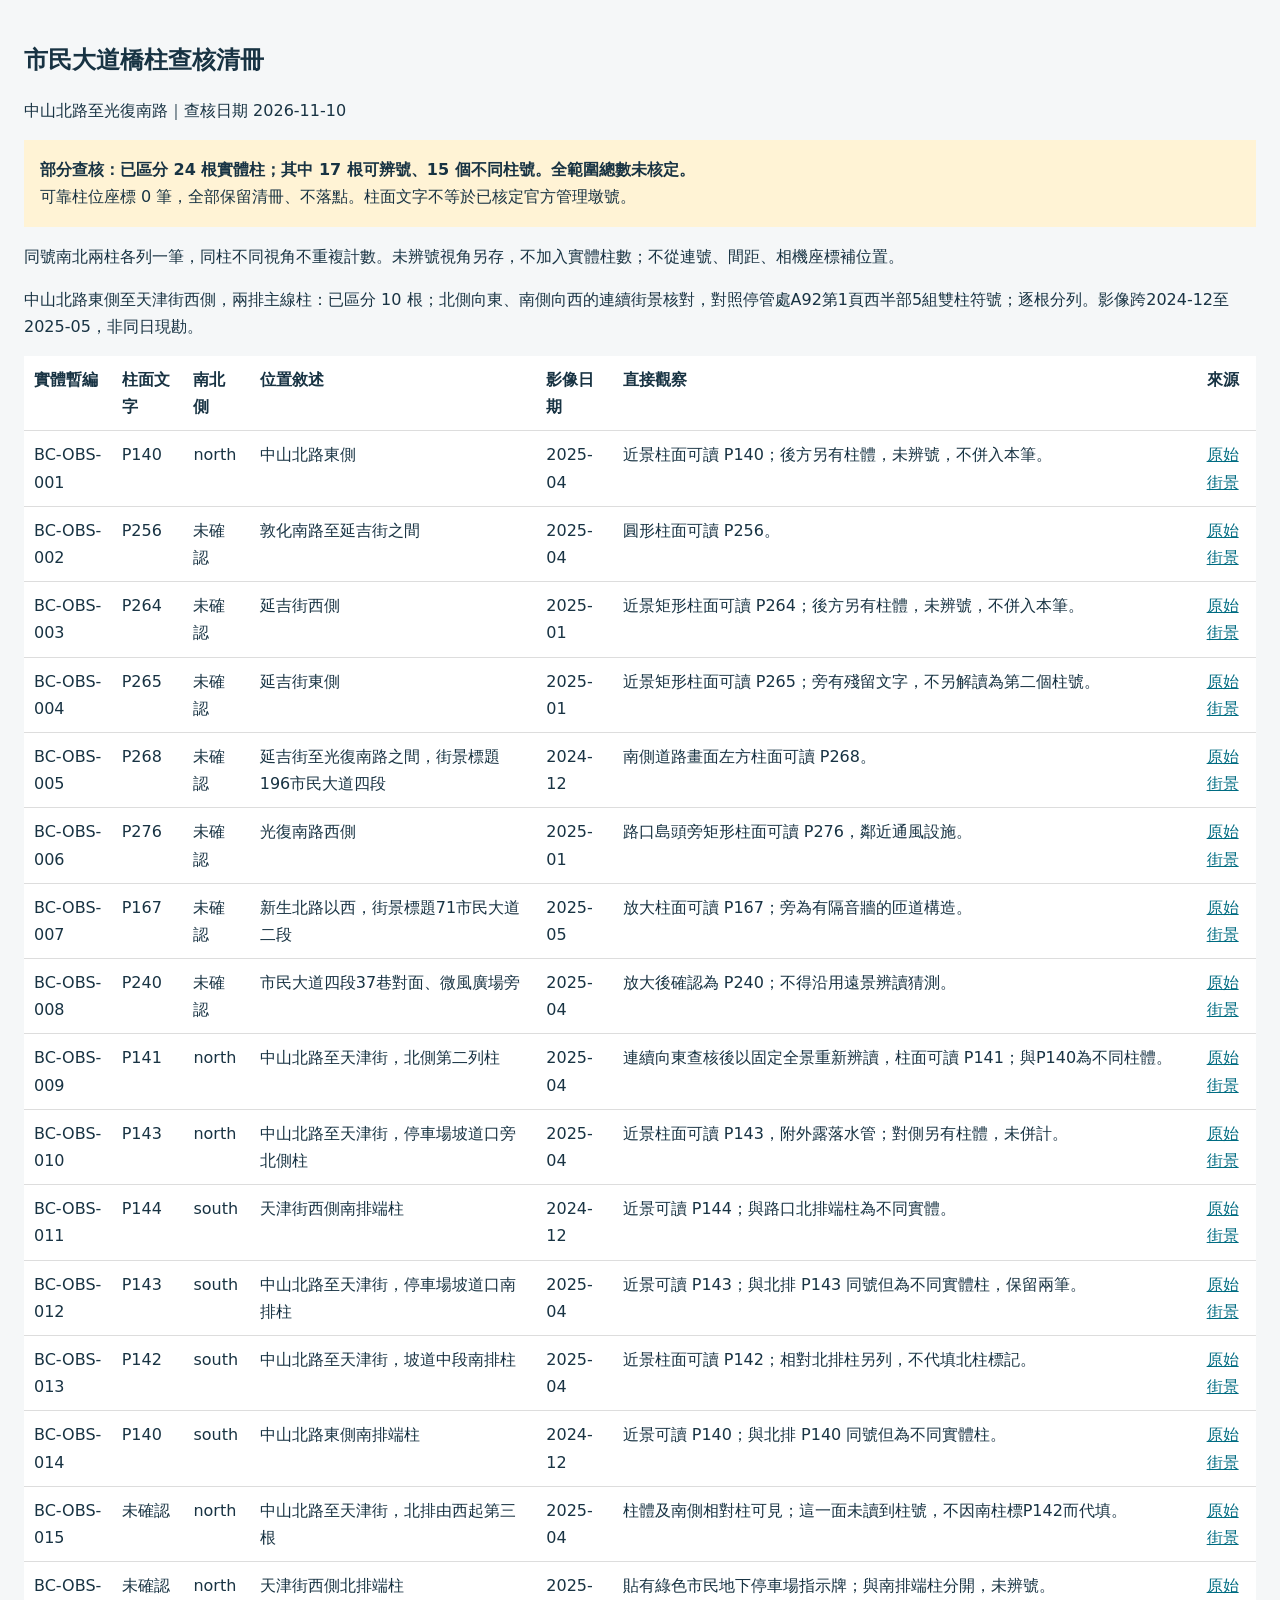
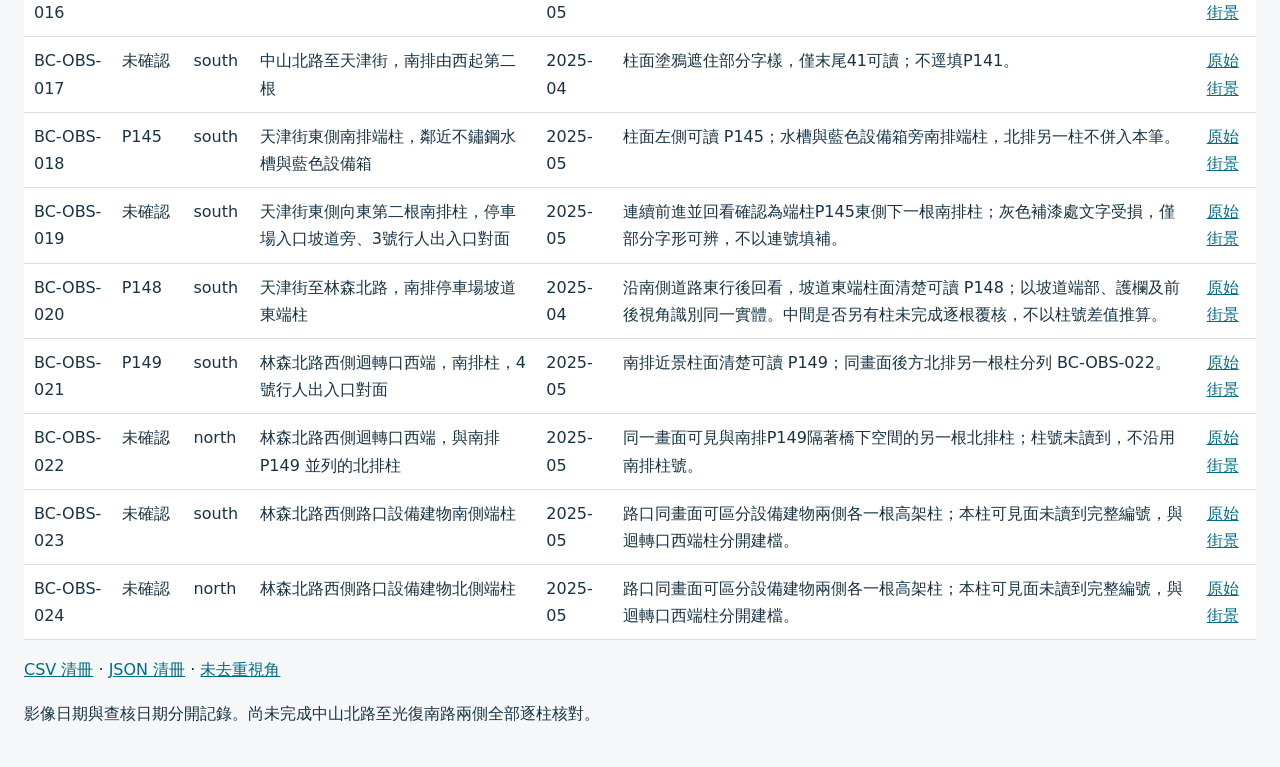
==== research/bridge-columns/review.html @ 98f16813 "Add source-linked partial bridge-column register without inferred positions" ====
<!doctype html><html lang="zh-Hant"><meta charset="utf-8"><meta name="viewport" content="width=device-width,initial-scale=1"><title>市民大道橋柱查核清冊</title><style>body{font:16px/1.7 system-ui,sans-serif;color:#183343;background:#f5f7f8;margin:0;padding:24px}h1{font-size:24px}table{border-collapse:collapse;background:white;width:100%}td,th{padding:10px;border-bottom:1px solid #ddd;text-align:left;vertical-align:top}a{color:#006c82}aside{padding:16px;background:#fff3d5}.scroll{overflow:auto}</style><h1>市民大道橋柱查核清冊</h1><p>中山北路至光復南路｜查核日期 2026-11-10</p><aside><b>部分查核：已區分 24 根實體柱；其中 17 根可辨號、15 個不同柱號。全範圍總數未核定。</b><br>可靠柱位座標 0 筆，全部保留清冊、不落點。柱面文字不等於已核定官方管理墩號。</aside><p>同號南北兩柱各列一筆，同柱不同視角不重複計數。未辨號視角另存，不加入實體柱數；不從連號、間距、相機座標補位置。</p><p>中山北路東側至天津街西側，兩排主線柱：已區分 10 根；北側向東、南側向西的連續街景核對，對照停管處A92第1頁西半部5組雙柱符號；逐根分列。影像跨2024-12至2025-05，非同日現勘。</p><div class="scroll"><table><thead><tr><th>實體暫編</th><th>柱面文字</th><th>南北側</th><th>位置敘述</th><th>影像日期</th><th>直接觀察</th><th>來源</th></tr></thead><tbody><tr><td>BC-OBS-001</td><td>P140</td><td>north</td><td>中山北路東側</td><td>2025-04</td><td>近景柱面可讀 P140；後方另有柱體，未辨號，不併入本筆。</td><td><a rel="noopener" target="_blank" href="https://www.google.com/maps/@?api=1&amp;map_action=pano&amp;pano=Ec3P-jDzUjaiWQk68hjTkg&amp;heading=155&amp;pitch=0&amp;fov=30">原始街景</a></td></tr><tr><td>BC-OBS-002</td><td>P256</td><td>未確認</td><td>敦化南路至延吉街之間</td><td>2025-04</td><td>圓形柱面可讀 P256。</td><td><a rel="noopener" target="_blank" href="https://www.google.com/maps/@?api=1&amp;map_action=pano&amp;pano=-WWkX3XNnzxZAicROMN9lA&amp;heading=180&amp;pitch=-15&amp;fov=90">原始街景</a></td></tr><tr><td>BC-OBS-003</td><td>P264</td><td>未確認</td><td>延吉街西側</td><td>2025-01</td><td>近景矩形柱面可讀 P264；後方另有柱體，未辨號，不併入本筆。</td><td><a rel="noopener" target="_blank" href="https://www.google.com/maps/@?api=1&amp;map_action=pano&amp;pano=2FrDh188P14PiCc5aujrow&amp;heading=180&amp;pitch=0&amp;fov=90">原始街景</a></td></tr><tr><td>BC-OBS-004</td><td>P265</td><td>未確認</td><td>延吉街東側</td><td>2025-01</td><td>近景矩形柱面可讀 P265；旁有殘留文字，不另解讀為第二個柱號。</td><td><a rel="noopener" target="_blank" href="https://www.google.com/maps/@?api=1&amp;map_action=pano&amp;pano=Gkwq1TwVE9-u-GnuyTBHhA&amp;heading=180&amp;pitch=0&amp;fov=90">原始街景</a></td></tr><tr><td>BC-OBS-005</td><td>P268</td><td>未確認</td><td>延吉街至光復南路之間，街景標題196市民大道四段</td><td>2024-12</td><td>南側道路畫面左方柱面可讀 P268。</td><td><a rel="noopener" target="_blank" href="https://www.google.com/maps/@?api=1&amp;map_action=pano&amp;pano=6dqYiWMltBiY1EO_VSZNpQ&amp;heading=75&amp;pitch=0&amp;fov=90">原始街景</a></td></tr><tr><td>BC-OBS-006</td><td>P276</td><td>未確認</td><td>光復南路西側</td><td>2025-01</td><td>路口島頭旁矩形柱面可讀 P276，鄰近通風設施。</td><td><a rel="noopener" target="_blank" href="https://www.google.com/maps/@?api=1&amp;map_action=pano&amp;pano=J9u6mjrNOBwrC5l-lYhiaQ&amp;heading=180&amp;pitch=0&amp;fov=90">原始街景</a></td></tr><tr><td>BC-OBS-007</td><td>P167</td><td>未確認</td><td>新生北路以西，街景標題71市民大道二段</td><td>2025-05</td><td>放大柱面可讀 P167；旁為有隔音牆的匝道構造。</td><td><a rel="noopener" target="_blank" href="https://www.google.com/maps/@?api=1&amp;map_action=pano&amp;pano=prK07nLP06nnBEpF4LIwRg&amp;heading=215&amp;pitch=0&amp;fov=35">原始街景</a></td></tr><tr><td>BC-OBS-008</td><td>P240</td><td>未確認</td><td>市民大道四段37巷對面、微風廣場旁</td><td>2025-04</td><td>放大後確認為 P240；不得沿用遠景辨讀猜測。</td><td><a rel="noopener" target="_blank" href="https://www.google.com/maps/@?api=1&amp;map_action=pano&amp;pano=dT31-LdQK4Tw-pULJ9eKXA&amp;heading=173&amp;pitch=0&amp;fov=20">原始街景</a></td></tr><tr><td>BC-OBS-009</td><td>P141</td><td>north</td><td>中山北路至天津街，北側第二列柱</td><td>2025-04</td><td>連續向東查核後以固定全景重新辨讀，柱面可讀 P141；與P140為不同柱體。</td><td><a rel="noopener" target="_blank" href="https://www.google.com/maps/@?api=1&amp;map_action=pano&amp;pano=kAegrKZpIrx1sKIBUDduBA&amp;heading=150&amp;pitch=0&amp;fov=40">原始街景</a></td></tr><tr><td>BC-OBS-010</td><td>P143</td><td>north</td><td>中山北路至天津街，停車場坡道口旁北側柱</td><td>2025-04</td><td>近景柱面可讀 P143，附外露落水管；對側另有柱體，未併計。</td><td><a rel="noopener" target="_blank" href="https://www.google.com/maps/@?api=1&amp;map_action=pano&amp;pano=HQNqDz5oYepHpCA2O-kOJQ&amp;heading=130&amp;pitch=0&amp;fov=30">原始街景</a></td></tr><tr><td>BC-OBS-011</td><td>P144</td><td>south</td><td>天津街西側南排端柱</td><td>2024-12</td><td>近景可讀 P144；與路口北排端柱為不同實體。</td><td><a rel="noopener" target="_blank" href="https://www.google.com/maps/@?api=1&amp;map_action=pano&amp;pano=l3QO6stnZyRizMg6S4SqMw&amp;heading=15&amp;pitch=0&amp;fov=60">原始街景</a></td></tr><tr><td>BC-OBS-012</td><td>P143</td><td>south</td><td>中山北路至天津街，停車場坡道口南排柱</td><td>2025-04</td><td>近景可讀 P143；與北排 P143 同號但為不同實體柱，保留兩筆。</td><td><a rel="noopener" target="_blank" href="https://www.google.com/maps/@?api=1&amp;map_action=pano&amp;pano=9OtjsHJNm_1sCaPzID-qFQ&amp;heading=20&amp;pitch=0&amp;fov=70">原始街景</a></td></tr><tr><td>BC-OBS-013</td><td>P142</td><td>south</td><td>中山北路至天津街，坡道中段南排柱</td><td>2025-04</td><td>近景柱面可讀 P142；相對北排柱另列，不代填北柱標記。</td><td><a rel="noopener" target="_blank" href="https://www.google.com/maps/@?api=1&amp;map_action=pano&amp;pano=EYloul42sPaFLjH3SEQlJg&amp;heading=25&amp;pitch=0&amp;fov=80">原始街景</a></td></tr><tr><td>BC-OBS-014</td><td>P140</td><td>south</td><td>中山北路東側南排端柱</td><td>2024-12</td><td>近景可讀 P140；與北排 P140 同號但為不同實體柱。</td><td><a rel="noopener" target="_blank" href="https://www.google.com/maps/@?api=1&amp;map_action=pano&amp;pano=y4tH9qcYuFuWIvowME21Ww&amp;heading=50&amp;pitch=0&amp;fov=30">原始街景</a></td></tr><tr><td>BC-OBS-015</td><td>未確認</td><td>north</td><td>中山北路至天津街，北排由西起第三根</td><td>2025-04</td><td>柱體及南側相對柱可見；這一面未讀到柱號，不因南柱標P142而代填。</td><td><a rel="noopener" target="_blank" href="https://www.google.com/maps/@?api=1&amp;map_action=pano&amp;pano=wfWza2SiBdXEQE06kAVPVQ&amp;heading=120&amp;pitch=0&amp;fov=35">原始街景</a></td></tr><tr><td>BC-OBS-016</td><td>未確認</td><td>north</td><td>天津街西側北排端柱</td><td>2025-05</td><td>貼有綠色市民地下停車場指示牌；與南排端柱分開，未辨號。</td><td><a rel="noopener" target="_blank" href="https://www.google.com/maps/@?api=1&amp;map_action=pano&amp;pano=FkEbmMU4qb3VmkPB8KODdw&amp;heading=240&amp;pitch=0&amp;fov=55">原始街景</a></td></tr><tr><td>BC-OBS-017</td><td>未確認</td><td>south</td><td>中山北路至天津街，南排由西起第二根</td><td>2025-04</td><td>柱面塗鴉遮住部分字樣，僅末尾41可讀；不逕填P141。</td><td><a rel="noopener" target="_blank" href="https://www.google.com/maps/@?api=1&amp;map_action=pano&amp;pano=S6Rhmb_GjowMl-CYU_i1hg&amp;heading=25&amp;pitch=0&amp;fov=80">原始街景</a></td></tr><tr><td>BC-OBS-018</td><td>P145</td><td>south</td><td>天津街東側南排端柱，鄰近不鏽鋼水槽與藍色設備箱</td><td>2025-05</td><td>柱面左側可讀 P145；水槽與藍色設備箱旁南排端柱，北排另一柱不併入本筆。</td><td><a rel="noopener" target="_blank" href="https://www.google.com/maps/@?api=1&amp;map_action=pano&amp;pano=K4az5of-SUSWaiZHjXo6VQ&amp;heading=305&amp;pitch=0&amp;fov=25">原始街景</a></td></tr><tr><td>BC-OBS-019</td><td>未確認</td><td>south</td><td>天津街東側向東第二根南排柱，停車場入口坡道旁、3號行人出入口對面</td><td>2025-05</td><td>連續前進並回看確認為端柱P145東側下一根南排柱；灰色補漆處文字受損，僅部分字形可辨，不以連號填補。</td><td><a rel="noopener" target="_blank" href="https://www.google.com/maps/@?api=1&amp;map_action=pano&amp;pano=zuTIAMVoGUycy8oFc3Icww&amp;heading=300&amp;pitch=0&amp;fov=40">原始街景</a></td></tr><tr><td>BC-OBS-020</td><td>P148</td><td>south</td><td>天津街至林森北路，南排停車場坡道東端柱</td><td>2025-04</td><td>沿南側道路東行後回看，坡道東端柱面清楚可讀 P148；以坡道端部、護欄及前後視角識別同一實體。中間是否另有柱未完成逐根覆核，不以柱號差值推算。</td><td><a rel="noopener" target="_blank" href="https://www.google.com/maps/@?api=1&amp;map_action=pano&amp;pano=gW4rr-_mvLYWJeSz9ZjDrQ&amp;heading=300&amp;pitch=0&amp;fov=45">原始街景</a></td></tr><tr><td>BC-OBS-021</td><td>P149</td><td>south</td><td>林森北路西側迴轉口西端，南排柱，4號行人出入口對面</td><td>2025-05</td><td>南排近景柱面清楚可讀 P149；同畫面後方北排另一根柱分列 BC-OBS-022。</td><td><a rel="noopener" target="_blank" href="https://www.google.com/maps/@?api=1&amp;map_action=pano&amp;pano=96vPx5TcxJtbPdBW84_6LQ&amp;heading=20&amp;pitch=0&amp;fov=50">原始街景</a></td></tr><tr><td>BC-OBS-022</td><td>未確認</td><td>north</td><td>林森北路西側迴轉口西端，與南排 P149 並列的北排柱</td><td>2025-05</td><td>同一畫面可見與南排P149隔著橋下空間的另一根北排柱；柱號未讀到，不沿用南排柱號。</td><td><a rel="noopener" target="_blank" href="https://www.google.com/maps/@?api=1&amp;map_action=pano&amp;pano=96vPx5TcxJtbPdBW84_6LQ&amp;heading=20&amp;pitch=0&amp;fov=50">原始街景</a></td></tr><tr><td>BC-OBS-023</td><td>未確認</td><td>south</td><td>林森北路西側路口設備建物南側端柱</td><td>2025-05</td><td>路口同畫面可區分設備建物兩側各一根高架柱；本柱可見面未讀到完整編號，與迴轉口西端柱分開建檔。</td><td><a rel="noopener" target="_blank" href="https://www.google.com/maps/@?api=1&amp;map_action=pano&amp;pano=blbnDC_WSncyDy8Bb1_WBg&amp;heading=299&amp;pitch=0&amp;fov=20">原始街景</a></td></tr><tr><td>BC-OBS-024</td><td>未確認</td><td>north</td><td>林森北路西側路口設備建物北側端柱</td><td>2025-05</td><td>路口同畫面可區分設備建物兩側各一根高架柱；本柱可見面未讀到完整編號，與迴轉口西端柱分開建檔。</td><td><a rel="noopener" target="_blank" href="https://www.google.com/maps/@?api=1&amp;map_action=pano&amp;pano=blbnDC_WSncyDy8Bb1_WBg&amp;heading=299&amp;pitch=0&amp;fov=20">原始街景</a></td></tr></tbody></table></div><p><a href="column-register.csv">CSV 清冊</a> · <a href="column-register.json">JSON 清冊</a> · <a href="unresolved-observations.json">未去重視角</a></p><p>影像日期與查核日期分開記錄。尚未完成中山北路至光復南路兩側全部逐柱核對。</p></html>
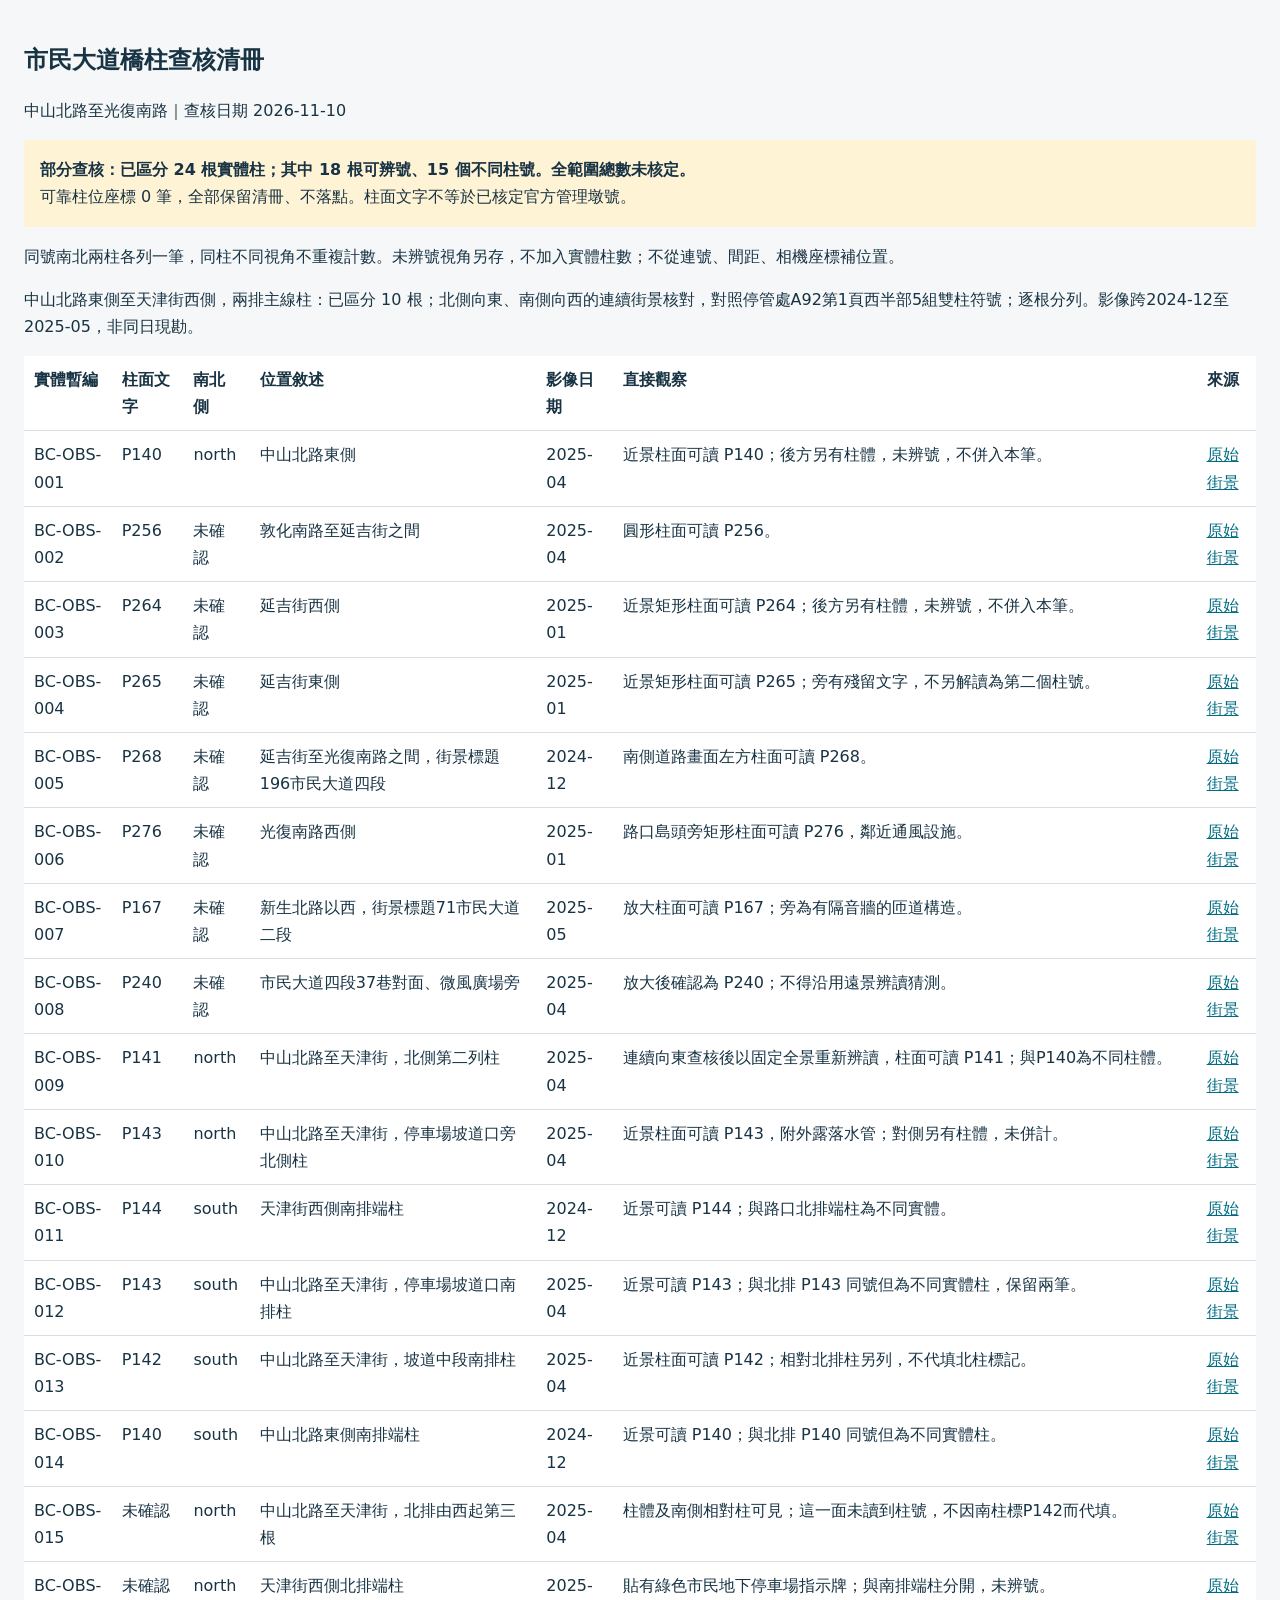
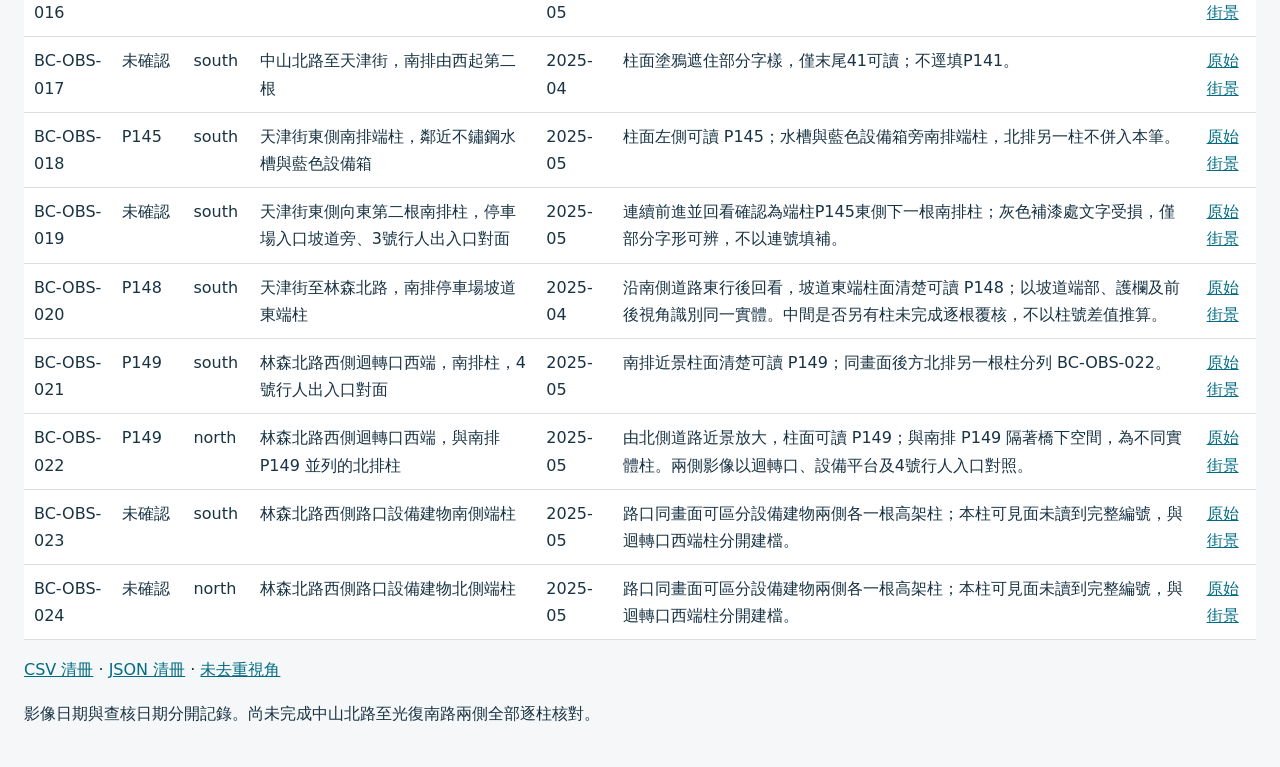
==== commit 76a4f735: "Confirm separate north P149 column and record live viewer checks" ====
--- a/research/bridge-columns/review.html
+++ b/research/bridge-columns/review.html
@@ -1 +1 @@
-<!doctype html><html lang="zh-Hant"><meta charset="utf-8"><meta name="viewport" content="width=device-width,initial-scale=1"><title>市民大道橋柱查核清冊</title><style>body{font:16px/1.7 system-ui,sans-serif;color:#183343;background:#f5f7f8;margin:0;padding:24px}h1{font-size:24px}table{border-collapse:collapse;background:white;width:100%}td,th{padding:10px;border-bottom:1px solid #ddd;text-align:left;vertical-align:top}a{color:#006c82}aside{padding:16px;background:#fff3d5}.scroll{overflow:auto}</style><h1>市民大道橋柱查核清冊</h1><p>中山北路至光復南路｜查核日期 2026-11-10</p><aside><b>部分查核：已區分 24 根實體柱；其中 17 根可辨號、15 個不同柱號。全範圍總數未核定。</b><br>可靠柱位座標 0 筆，全部保留清冊、不落點。柱面文字不等於已核定官方管理墩號。</aside><p>同號南北兩柱各列一筆，同柱不同視角不重複計數。未辨號視角另存，不加入實體柱數；不從連號、間距、相機座標補位置。</p><p>中山北路東側至天津街西側，兩排主線柱：已區分 10 根；北側向東、南側向西的連續街景核對，對照停管處A92第1頁西半部5組雙柱符號；逐根分列。影像跨2024-12至2025-05，非同日現勘。</p><div class="scroll"><table><thead><tr><th>實體暫編</th><th>柱面文字</th><th>南北側</th><th>位置敘述</th><th>影像日期</th><th>直接觀察</th><th>來源</th></tr></thead><tbody><tr><td>BC-OBS-001</td><td>P140</td><td>north</td><td>中山北路東側</td><td>2025-04</td><td>近景柱面可讀 P140；後方另有柱體，未辨號，不併入本筆。</td><td><a rel="noopener" target="_blank" href="https://www.google.com/maps/@?api=1&amp;map_action=pano&amp;pano=Ec3P-jDzUjaiWQk68hjTkg&amp;heading=155&amp;pitch=0&amp;fov=30">原始街景</a></td></tr><tr><td>BC-OBS-002</td><td>P256</td><td>未確認</td><td>敦化南路至延吉街之間</td><td>2025-04</td><td>圓形柱面可讀 P256。</td><td><a rel="noopener" target="_blank" href="https://www.google.com/maps/@?api=1&amp;map_action=pano&amp;pano=-WWkX3XNnzxZAicROMN9lA&amp;heading=180&amp;pitch=-15&amp;fov=90">原始街景</a></td></tr><tr><td>BC-OBS-003</td><td>P264</td><td>未確認</td><td>延吉街西側</td><td>2025-01</td><td>近景矩形柱面可讀 P264；後方另有柱體，未辨號，不併入本筆。</td><td><a rel="noopener" target="_blank" href="https://www.google.com/maps/@?api=1&amp;map_action=pano&amp;pano=2FrDh188P14PiCc5aujrow&amp;heading=180&amp;pitch=0&amp;fov=90">原始街景</a></td></tr><tr><td>BC-OBS-004</td><td>P265</td><td>未確認</td><td>延吉街東側</td><td>2025-01</td><td>近景矩形柱面可讀 P265；旁有殘留文字，不另解讀為第二個柱號。</td><td><a rel="noopener" target="_blank" href="https://www.google.com/maps/@?api=1&amp;map_action=pano&amp;pano=Gkwq1TwVE9-u-GnuyTBHhA&amp;heading=180&amp;pitch=0&amp;fov=90">原始街景</a></td></tr><tr><td>BC-OBS-005</td><td>P268</td><td>未確認</td><td>延吉街至光復南路之間，街景標題196市民大道四段</td><td>2024-12</td><td>南側道路畫面左方柱面可讀 P268。</td><td><a rel="noopener" target="_blank" href="https://www.google.com/maps/@?api=1&amp;map_action=pano&amp;pano=6dqYiWMltBiY1EO_VSZNpQ&amp;heading=75&amp;pitch=0&amp;fov=90">原始街景</a></td></tr><tr><td>BC-OBS-006</td><td>P276</td><td>未確認</td><td>光復南路西側</td><td>2025-01</td><td>路口島頭旁矩形柱面可讀 P276，鄰近通風設施。</td><td><a rel="noopener" target="_blank" href="https://www.google.com/maps/@?api=1&amp;map_action=pano&amp;pano=J9u6mjrNOBwrC5l-lYhiaQ&amp;heading=180&amp;pitch=0&amp;fov=90">原始街景</a></td></tr><tr><td>BC-OBS-007</td><td>P167</td><td>未確認</td><td>新生北路以西，街景標題71市民大道二段</td><td>2025-05</td><td>放大柱面可讀 P167；旁為有隔音牆的匝道構造。</td><td><a rel="noopener" target="_blank" href="https://www.google.com/maps/@?api=1&amp;map_action=pano&amp;pano=prK07nLP06nnBEpF4LIwRg&amp;heading=215&amp;pitch=0&amp;fov=35">原始街景</a></td></tr><tr><td>BC-OBS-008</td><td>P240</td><td>未確認</td><td>市民大道四段37巷對面、微風廣場旁</td><td>2025-04</td><td>放大後確認為 P240；不得沿用遠景辨讀猜測。</td><td><a rel="noopener" target="_blank" href="https://www.google.com/maps/@?api=1&amp;map_action=pano&amp;pano=dT31-LdQK4Tw-pULJ9eKXA&amp;heading=173&amp;pitch=0&amp;fov=20">原始街景</a></td></tr><tr><td>BC-OBS-009</td><td>P141</td><td>north</td><td>中山北路至天津街，北側第二列柱</td><td>2025-04</td><td>連續向東查核後以固定全景重新辨讀，柱面可讀 P141；與P140為不同柱體。</td><td><a rel="noopener" target="_blank" href="https://www.google.com/maps/@?api=1&amp;map_action=pano&amp;pano=kAegrKZpIrx1sKIBUDduBA&amp;heading=150&amp;pitch=0&amp;fov=40">原始街景</a></td></tr><tr><td>BC-OBS-010</td><td>P143</td><td>north</td><td>中山北路至天津街，停車場坡道口旁北側柱</td><td>2025-04</td><td>近景柱面可讀 P143，附外露落水管；對側另有柱體，未併計。</td><td><a rel="noopener" target="_blank" href="https://www.google.com/maps/@?api=1&amp;map_action=pano&amp;pano=HQNqDz5oYepHpCA2O-kOJQ&amp;heading=130&amp;pitch=0&amp;fov=30">原始街景</a></td></tr><tr><td>BC-OBS-011</td><td>P144</td><td>south</td><td>天津街西側南排端柱</td><td>2024-12</td><td>近景可讀 P144；與路口北排端柱為不同實體。</td><td><a rel="noopener" target="_blank" href="https://www.google.com/maps/@?api=1&amp;map_action=pano&amp;pano=l3QO6stnZyRizMg6S4SqMw&amp;heading=15&amp;pitch=0&amp;fov=60">原始街景</a></td></tr><tr><td>BC-OBS-012</td><td>P143</td><td>south</td><td>中山北路至天津街，停車場坡道口南排柱</td><td>2025-04</td><td>近景可讀 P143；與北排 P143 同號但為不同實體柱，保留兩筆。</td><td><a rel="noopener" target="_blank" href="https://www.google.com/maps/@?api=1&amp;map_action=pano&amp;pano=9OtjsHJNm_1sCaPzID-qFQ&amp;heading=20&amp;pitch=0&amp;fov=70">原始街景</a></td></tr><tr><td>BC-OBS-013</td><td>P142</td><td>south</td><td>中山北路至天津街，坡道中段南排柱</td><td>2025-04</td><td>近景柱面可讀 P142；相對北排柱另列，不代填北柱標記。</td><td><a rel="noopener" target="_blank" href="https://www.google.com/maps/@?api=1&amp;map_action=pano&amp;pano=EYloul42sPaFLjH3SEQlJg&amp;heading=25&amp;pitch=0&amp;fov=80">原始街景</a></td></tr><tr><td>BC-OBS-014</td><td>P140</td><td>south</td><td>中山北路東側南排端柱</td><td>2024-12</td><td>近景可讀 P140；與北排 P140 同號但為不同實體柱。</td><td><a rel="noopener" target="_blank" href="https://www.google.com/maps/@?api=1&amp;map_action=pano&amp;pano=y4tH9qcYuFuWIvowME21Ww&amp;heading=50&amp;pitch=0&amp;fov=30">原始街景</a></td></tr><tr><td>BC-OBS-015</td><td>未確認</td><td>north</td><td>中山北路至天津街，北排由西起第三根</td><td>2025-04</td><td>柱體及南側相對柱可見；這一面未讀到柱號，不因南柱標P142而代填。</td><td><a rel="noopener" target="_blank" href="https://www.google.com/maps/@?api=1&amp;map_action=pano&amp;pano=wfWza2SiBdXEQE06kAVPVQ&amp;heading=120&amp;pitch=0&amp;fov=35">原始街景</a></td></tr><tr><td>BC-OBS-016</td><td>未確認</td><td>north</td><td>天津街西側北排端柱</td><td>2025-05</td><td>貼有綠色市民地下停車場指示牌；與南排端柱分開，未辨號。</td><td><a rel="noopener" target="_blank" href="https://www.google.com/maps/@?api=1&amp;map_action=pano&amp;pano=FkEbmMU4qb3VmkPB8KODdw&amp;heading=240&amp;pitch=0&amp;fov=55">原始街景</a></td></tr><tr><td>BC-OBS-017</td><td>未確認</td><td>south</td><td>中山北路至天津街，南排由西起第二根</td><td>2025-04</td><td>柱面塗鴉遮住部分字樣，僅末尾41可讀；不逕填P141。</td><td><a rel="noopener" target="_blank" href="https://www.google.com/maps/@?api=1&amp;map_action=pano&amp;pano=S6Rhmb_GjowMl-CYU_i1hg&amp;heading=25&amp;pitch=0&amp;fov=80">原始街景</a></td></tr><tr><td>BC-OBS-018</td><td>P145</td><td>south</td><td>天津街東側南排端柱，鄰近不鏽鋼水槽與藍色設備箱</td><td>2025-05</td><td>柱面左側可讀 P145；水槽與藍色設備箱旁南排端柱，北排另一柱不併入本筆。</td><td><a rel="noopener" target="_blank" href="https://www.google.com/maps/@?api=1&amp;map_action=pano&amp;pano=K4az5of-SUSWaiZHjXo6VQ&amp;heading=305&amp;pitch=0&amp;fov=25">原始街景</a></td></tr><tr><td>BC-OBS-019</td><td>未確認</td><td>south</td><td>天津街東側向東第二根南排柱，停車場入口坡道旁、3號行人出入口對面</td><td>2025-05</td><td>連續前進並回看確認為端柱P145東側下一根南排柱；灰色補漆處文字受損，僅部分字形可辨，不以連號填補。</td><td><a rel="noopener" target="_blank" href="https://www.google.com/maps/@?api=1&amp;map_action=pano&amp;pano=zuTIAMVoGUycy8oFc3Icww&amp;heading=300&amp;pitch=0&amp;fov=40">原始街景</a></td></tr><tr><td>BC-OBS-020</td><td>P148</td><td>south</td><td>天津街至林森北路，南排停車場坡道東端柱</td><td>2025-04</td><td>沿南側道路東行後回看，坡道東端柱面清楚可讀 P148；以坡道端部、護欄及前後視角識別同一實體。中間是否另有柱未完成逐根覆核，不以柱號差值推算。</td><td><a rel="noopener" target="_blank" href="https://www.google.com/maps/@?api=1&amp;map_action=pano&amp;pano=gW4rr-_mvLYWJeSz9ZjDrQ&amp;heading=300&amp;pitch=0&amp;fov=45">原始街景</a></td></tr><tr><td>BC-OBS-021</td><td>P149</td><td>south</td><td>林森北路西側迴轉口西端，南排柱，4號行人出入口對面</td><td>2025-05</td><td>南排近景柱面清楚可讀 P149；同畫面後方北排另一根柱分列 BC-OBS-022。</td><td><a rel="noopener" target="_blank" href="https://www.google.com/maps/@?api=1&amp;map_action=pano&amp;pano=96vPx5TcxJtbPdBW84_6LQ&amp;heading=20&amp;pitch=0&amp;fov=50">原始街景</a></td></tr><tr><td>BC-OBS-022</td><td>未確認</td><td>north</td><td>林森北路西側迴轉口西端，與南排 P149 並列的北排柱</td><td>2025-05</td><td>同一畫面可見與南排P149隔著橋下空間的另一根北排柱；柱號未讀到，不沿用南排柱號。</td><td><a rel="noopener" target="_blank" href="https://www.google.com/maps/@?api=1&amp;map_action=pano&amp;pano=96vPx5TcxJtbPdBW84_6LQ&amp;heading=20&amp;pitch=0&amp;fov=50">原始街景</a></td></tr><tr><td>BC-OBS-023</td><td>未確認</td><td>south</td><td>林森北路西側路口設備建物南側端柱</td><td>2025-05</td><td>路口同畫面可區分設備建物兩側各一根高架柱；本柱可見面未讀到完整編號，與迴轉口西端柱分開建檔。</td><td><a rel="noopener" target="_blank" href="https://www.google.com/maps/@?api=1&amp;map_action=pano&amp;pano=blbnDC_WSncyDy8Bb1_WBg&amp;heading=299&amp;pitch=0&amp;fov=20">原始街景</a></td></tr><tr><td>BC-OBS-024</td><td>未確認</td><td>north</td><td>林森北路西側路口設備建物北側端柱</td><td>2025-05</td><td>路口同畫面可區分設備建物兩側各一根高架柱；本柱可見面未讀到完整編號，與迴轉口西端柱分開建檔。</td><td><a rel="noopener" target="_blank" href="https://www.google.com/maps/@?api=1&amp;map_action=pano&amp;pano=blbnDC_WSncyDy8Bb1_WBg&amp;heading=299&amp;pitch=0&amp;fov=20">原始街景</a></td></tr></tbody></table></div><p><a href="column-register.csv">CSV 清冊</a> · <a href="column-register.json">JSON 清冊</a> · <a href="unresolved-observations.json">未去重視角</a></p><p>影像日期與查核日期分開記錄。尚未完成中山北路至光復南路兩側全部逐柱核對。</p></html>+<!doctype html><html lang="zh-Hant"><meta charset="utf-8"><meta name="viewport" content="width=device-width,initial-scale=1"><title>市民大道橋柱查核清冊</title><style>body{font:16px/1.7 system-ui,sans-serif;color:#183343;background:#f5f7f8;margin:0;padding:24px}h1{font-size:24px}table{border-collapse:collapse;background:white;width:100%}td,th{padding:10px;border-bottom:1px solid #ddd;text-align:left;vertical-align:top}a{color:#006c82}aside{padding:16px;background:#fff3d5}.scroll{overflow:auto}</style><h1>市民大道橋柱查核清冊</h1><p>中山北路至光復南路｜查核日期 2026-11-10</p><aside><b>部分查核：已區分 24 根實體柱；其中 18 根可辨號、15 個不同柱號。全範圍總數未核定。</b><br>可靠柱位座標 0 筆，全部保留清冊、不落點。柱面文字不等於已核定官方管理墩號。</aside><p>同號南北兩柱各列一筆，同柱不同視角不重複計數。未辨號視角另存，不加入實體柱數；不從連號、間距、相機座標補位置。</p><p>中山北路東側至天津街西側，兩排主線柱：已區分 10 根；北側向東、南側向西的連續街景核對，對照停管處A92第1頁西半部5組雙柱符號；逐根分列。影像跨2024-12至2025-05，非同日現勘。</p><div class="scroll"><table><thead><tr><th>實體暫編</th><th>柱面文字</th><th>南北側</th><th>位置敘述</th><th>影像日期</th><th>直接觀察</th><th>來源</th></tr></thead><tbody><tr><td>BC-OBS-001</td><td>P140</td><td>north</td><td>中山北路東側</td><td>2025-04</td><td>近景柱面可讀 P140；後方另有柱體，未辨號，不併入本筆。</td><td><a rel="noopener" target="_blank" href="https://www.google.com/maps/@?api=1&amp;map_action=pano&amp;pano=Ec3P-jDzUjaiWQk68hjTkg&amp;heading=155&amp;pitch=0&amp;fov=30">原始街景</a></td></tr><tr><td>BC-OBS-002</td><td>P256</td><td>未確認</td><td>敦化南路至延吉街之間</td><td>2025-04</td><td>圓形柱面可讀 P256。</td><td><a rel="noopener" target="_blank" href="https://www.google.com/maps/@?api=1&amp;map_action=pano&amp;pano=-WWkX3XNnzxZAicROMN9lA&amp;heading=180&amp;pitch=-15&amp;fov=90">原始街景</a></td></tr><tr><td>BC-OBS-003</td><td>P264</td><td>未確認</td><td>延吉街西側</td><td>2025-01</td><td>近景矩形柱面可讀 P264；後方另有柱體，未辨號，不併入本筆。</td><td><a rel="noopener" target="_blank" href="https://www.google.com/maps/@?api=1&amp;map_action=pano&amp;pano=2FrDh188P14PiCc5aujrow&amp;heading=180&amp;pitch=0&amp;fov=90">原始街景</a></td></tr><tr><td>BC-OBS-004</td><td>P265</td><td>未確認</td><td>延吉街東側</td><td>2025-01</td><td>近景矩形柱面可讀 P265；旁有殘留文字，不另解讀為第二個柱號。</td><td><a rel="noopener" target="_blank" href="https://www.google.com/maps/@?api=1&amp;map_action=pano&amp;pano=Gkwq1TwVE9-u-GnuyTBHhA&amp;heading=180&amp;pitch=0&amp;fov=90">原始街景</a></td></tr><tr><td>BC-OBS-005</td><td>P268</td><td>未確認</td><td>延吉街至光復南路之間，街景標題196市民大道四段</td><td>2024-12</td><td>南側道路畫面左方柱面可讀 P268。</td><td><a rel="noopener" target="_blank" href="https://www.google.com/maps/@?api=1&amp;map_action=pano&amp;pano=6dqYiWMltBiY1EO_VSZNpQ&amp;heading=75&amp;pitch=0&amp;fov=90">原始街景</a></td></tr><tr><td>BC-OBS-006</td><td>P276</td><td>未確認</td><td>光復南路西側</td><td>2025-01</td><td>路口島頭旁矩形柱面可讀 P276，鄰近通風設施。</td><td><a rel="noopener" target="_blank" href="https://www.google.com/maps/@?api=1&amp;map_action=pano&amp;pano=J9u6mjrNOBwrC5l-lYhiaQ&amp;heading=180&amp;pitch=0&amp;fov=90">原始街景</a></td></tr><tr><td>BC-OBS-007</td><td>P167</td><td>未確認</td><td>新生北路以西，街景標題71市民大道二段</td><td>2025-05</td><td>放大柱面可讀 P167；旁為有隔音牆的匝道構造。</td><td><a rel="noopener" target="_blank" href="https://www.google.com/maps/@?api=1&amp;map_action=pano&amp;pano=prK07nLP06nnBEpF4LIwRg&amp;heading=215&amp;pitch=0&amp;fov=35">原始街景</a></td></tr><tr><td>BC-OBS-008</td><td>P240</td><td>未確認</td><td>市民大道四段37巷對面、微風廣場旁</td><td>2025-04</td><td>放大後確認為 P240；不得沿用遠景辨讀猜測。</td><td><a rel="noopener" target="_blank" href="https://www.google.com/maps/@?api=1&amp;map_action=pano&amp;pano=dT31-LdQK4Tw-pULJ9eKXA&amp;heading=173&amp;pitch=0&amp;fov=20">原始街景</a></td></tr><tr><td>BC-OBS-009</td><td>P141</td><td>north</td><td>中山北路至天津街，北側第二列柱</td><td>2025-04</td><td>連續向東查核後以固定全景重新辨讀，柱面可讀 P141；與P140為不同柱體。</td><td><a rel="noopener" target="_blank" href="https://www.google.com/maps/@?api=1&amp;map_action=pano&amp;pano=kAegrKZpIrx1sKIBUDduBA&amp;heading=150&amp;pitch=0&amp;fov=40">原始街景</a></td></tr><tr><td>BC-OBS-010</td><td>P143</td><td>north</td><td>中山北路至天津街，停車場坡道口旁北側柱</td><td>2025-04</td><td>近景柱面可讀 P143，附外露落水管；對側另有柱體，未併計。</td><td><a rel="noopener" target="_blank" href="https://www.google.com/maps/@?api=1&amp;map_action=pano&amp;pano=HQNqDz5oYepHpCA2O-kOJQ&amp;heading=130&amp;pitch=0&amp;fov=30">原始街景</a></td></tr><tr><td>BC-OBS-011</td><td>P144</td><td>south</td><td>天津街西側南排端柱</td><td>2024-12</td><td>近景可讀 P144；與路口北排端柱為不同實體。</td><td><a rel="noopener" target="_blank" href="https://www.google.com/maps/@?api=1&amp;map_action=pano&amp;pano=l3QO6stnZyRizMg6S4SqMw&amp;heading=15&amp;pitch=0&amp;fov=60">原始街景</a></td></tr><tr><td>BC-OBS-012</td><td>P143</td><td>south</td><td>中山北路至天津街，停車場坡道口南排柱</td><td>2025-04</td><td>近景可讀 P143；與北排 P143 同號但為不同實體柱，保留兩筆。</td><td><a rel="noopener" target="_blank" href="https://www.google.com/maps/@?api=1&amp;map_action=pano&amp;pano=9OtjsHJNm_1sCaPzID-qFQ&amp;heading=20&amp;pitch=0&amp;fov=70">原始街景</a></td></tr><tr><td>BC-OBS-013</td><td>P142</td><td>south</td><td>中山北路至天津街，坡道中段南排柱</td><td>2025-04</td><td>近景柱面可讀 P142；相對北排柱另列，不代填北柱標記。</td><td><a rel="noopener" target="_blank" href="https://www.google.com/maps/@?api=1&amp;map_action=pano&amp;pano=EYloul42sPaFLjH3SEQlJg&amp;heading=25&amp;pitch=0&amp;fov=80">原始街景</a></td></tr><tr><td>BC-OBS-014</td><td>P140</td><td>south</td><td>中山北路東側南排端柱</td><td>2024-12</td><td>近景可讀 P140；與北排 P140 同號但為不同實體柱。</td><td><a rel="noopener" target="_blank" href="https://www.google.com/maps/@?api=1&amp;map_action=pano&amp;pano=y4tH9qcYuFuWIvowME21Ww&amp;heading=50&amp;pitch=0&amp;fov=30">原始街景</a></td></tr><tr><td>BC-OBS-015</td><td>未確認</td><td>north</td><td>中山北路至天津街，北排由西起第三根</td><td>2025-04</td><td>柱體及南側相對柱可見；這一面未讀到柱號，不因南柱標P142而代填。</td><td><a rel="noopener" target="_blank" href="https://www.google.com/maps/@?api=1&amp;map_action=pano&amp;pano=wfWza2SiBdXEQE06kAVPVQ&amp;heading=120&amp;pitch=0&amp;fov=35">原始街景</a></td></tr><tr><td>BC-OBS-016</td><td>未確認</td><td>north</td><td>天津街西側北排端柱</td><td>2025-05</td><td>貼有綠色市民地下停車場指示牌；與南排端柱分開，未辨號。</td><td><a rel="noopener" target="_blank" href="https://www.google.com/maps/@?api=1&amp;map_action=pano&amp;pano=FkEbmMU4qb3VmkPB8KODdw&amp;heading=240&amp;pitch=0&amp;fov=55">原始街景</a></td></tr><tr><td>BC-OBS-017</td><td>未確認</td><td>south</td><td>中山北路至天津街，南排由西起第二根</td><td>2025-04</td><td>柱面塗鴉遮住部分字樣，僅末尾41可讀；不逕填P141。</td><td><a rel="noopener" target="_blank" href="https://www.google.com/maps/@?api=1&amp;map_action=pano&amp;pano=S6Rhmb_GjowMl-CYU_i1hg&amp;heading=25&amp;pitch=0&amp;fov=80">原始街景</a></td></tr><tr><td>BC-OBS-018</td><td>P145</td><td>south</td><td>天津街東側南排端柱，鄰近不鏽鋼水槽與藍色設備箱</td><td>2025-05</td><td>柱面左側可讀 P145；水槽與藍色設備箱旁南排端柱，北排另一柱不併入本筆。</td><td><a rel="noopener" target="_blank" href="https://www.google.com/maps/@?api=1&amp;map_action=pano&amp;pano=K4az5of-SUSWaiZHjXo6VQ&amp;heading=305&amp;pitch=0&amp;fov=25">原始街景</a></td></tr><tr><td>BC-OBS-019</td><td>未確認</td><td>south</td><td>天津街東側向東第二根南排柱，停車場入口坡道旁、3號行人出入口對面</td><td>2025-05</td><td>連續前進並回看確認為端柱P145東側下一根南排柱；灰色補漆處文字受損，僅部分字形可辨，不以連號填補。</td><td><a rel="noopener" target="_blank" href="https://www.google.com/maps/@?api=1&amp;map_action=pano&amp;pano=zuTIAMVoGUycy8oFc3Icww&amp;heading=300&amp;pitch=0&amp;fov=40">原始街景</a></td></tr><tr><td>BC-OBS-020</td><td>P148</td><td>south</td><td>天津街至林森北路，南排停車場坡道東端柱</td><td>2025-04</td><td>沿南側道路東行後回看，坡道東端柱面清楚可讀 P148；以坡道端部、護欄及前後視角識別同一實體。中間是否另有柱未完成逐根覆核，不以柱號差值推算。</td><td><a rel="noopener" target="_blank" href="https://www.google.com/maps/@?api=1&amp;map_action=pano&amp;pano=gW4rr-_mvLYWJeSz9ZjDrQ&amp;heading=300&amp;pitch=0&amp;fov=45">原始街景</a></td></tr><tr><td>BC-OBS-021</td><td>P149</td><td>south</td><td>林森北路西側迴轉口西端，南排柱，4號行人出入口對面</td><td>2025-05</td><td>南排近景柱面清楚可讀 P149；同畫面後方北排另一根柱分列 BC-OBS-022。</td><td><a rel="noopener" target="_blank" href="https://www.google.com/maps/@?api=1&amp;map_action=pano&amp;pano=96vPx5TcxJtbPdBW84_6LQ&amp;heading=20&amp;pitch=0&amp;fov=50">原始街景</a></td></tr><tr><td>BC-OBS-022</td><td>P149</td><td>north</td><td>林森北路西側迴轉口西端，與南排 P149 並列的北排柱</td><td>2025-05</td><td>由北側道路近景放大，柱面可讀 P149；與南排 P149 隔著橋下空間，為不同實體柱。兩側影像以迴轉口、設備平台及4號行人入口對照。</td><td><a rel="noopener" target="_blank" href="https://www.google.com/maps/@?api=1&amp;map_action=pano&amp;pano=z7DJbvj20TYdoUWjgnrDEQ&amp;heading=139&amp;pitch=0&amp;fov=20">原始街景</a></td></tr><tr><td>BC-OBS-023</td><td>未確認</td><td>south</td><td>林森北路西側路口設備建物南側端柱</td><td>2025-05</td><td>路口同畫面可區分設備建物兩側各一根高架柱；本柱可見面未讀到完整編號，與迴轉口西端柱分開建檔。</td><td><a rel="noopener" target="_blank" href="https://www.google.com/maps/@?api=1&amp;map_action=pano&amp;pano=blbnDC_WSncyDy8Bb1_WBg&amp;heading=299&amp;pitch=0&amp;fov=20">原始街景</a></td></tr><tr><td>BC-OBS-024</td><td>未確認</td><td>north</td><td>林森北路西側路口設備建物北側端柱</td><td>2025-05</td><td>路口同畫面可區分設備建物兩側各一根高架柱；本柱可見面未讀到完整編號，與迴轉口西端柱分開建檔。</td><td><a rel="noopener" target="_blank" href="https://www.google.com/maps/@?api=1&amp;map_action=pano&amp;pano=blbnDC_WSncyDy8Bb1_WBg&amp;heading=299&amp;pitch=0&amp;fov=20">原始街景</a></td></tr></tbody></table></div><p><a href="column-register.csv">CSV 清冊</a> · <a href="column-register.json">JSON 清冊</a> · <a href="unresolved-observations.json">未去重視角</a></p><p>影像日期與查核日期分開記錄。尚未完成中山北路至光復南路兩側全部逐柱核對。</p></html>
